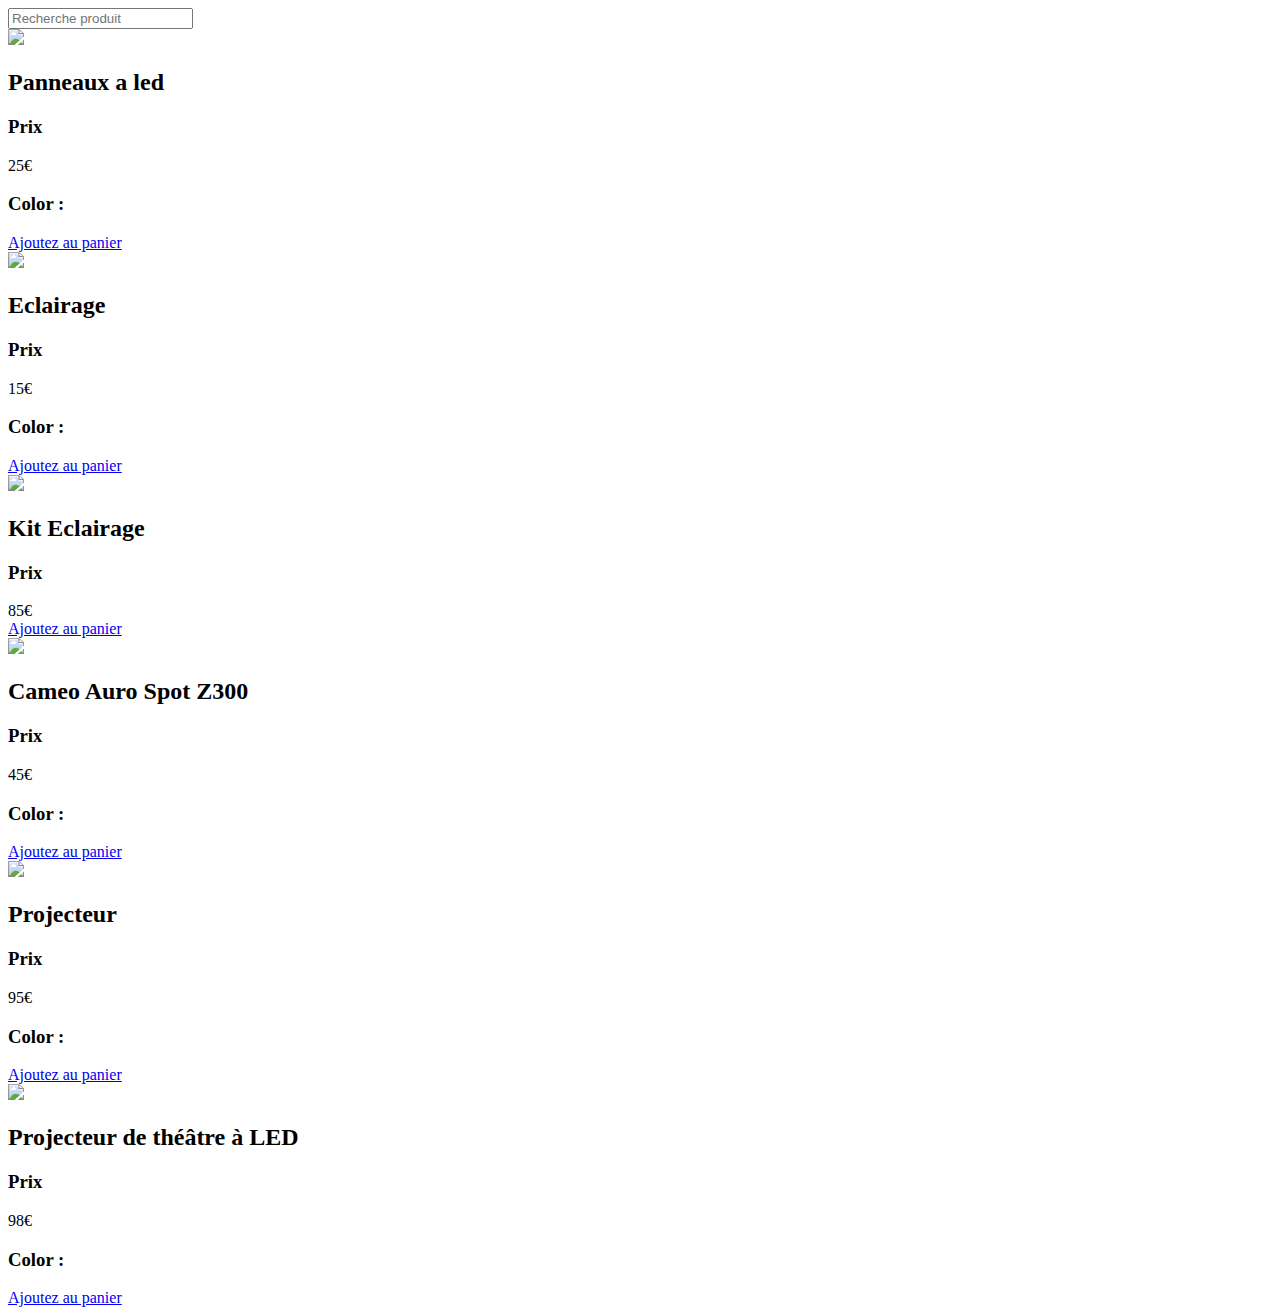
==== assets/pages/eclairage.html @ 100dc63b "projet" ====
<!DOCTYPE html>
<html lang="en">
<head>
    <meta charset="UTF-8">
    <meta http-equiv="X-UA-Compatible" content="IE=edge">
    <meta name="viewport" content="width=device-width, initial-scale=1.0">
    <title>Eclairage</title>
    <link rel="stylesheet" href="/Projet-ecommerce/assets/css/eclairage.css">
</head>
<body> 

    <header>
    <div class="input">
    <input id="searchbar" onkeyup="search()" type="text"
        name="search" placeholder="Recherche produit">
    </div>
    </header>
       
    <div class="container">
        <div class="card">
          <div class="imgBx">
            <img src="/Projet-ecommerce/assets/img/pannaux.jpg.png">
          </div>
          <div class="contentBx">
            <h2>Panneaux a led</h2>
            <div class="size">
              <h3>Prix</h3>
              <span>25€</span>
            </div>
            <div class="color">
              <h3>Color :</h3>
              <span></span>
              <span></span>
              <span></span>
            </div>
            <a href="#">Ajoutez au panier</a>
          </div>
        </div>

        <div class="card">
            <div class="imgBx">
              <img src="/Projet-ecommerce/assets/img/eclairage.png">
            </div>
            <div class="contentBx">
              <h2>Eclairage</h2>
              <div class="size">
                <h3>Prix</h3>
                <span>15€</span>
                
              </div>
              <div class="color">
                <h3>Color :</h3>
                <span></span>
                <span></span>
                <span></span>
              </div>
              <a href="#">Ajoutez au panier</a>
            </div>
        </div>
        <div class="card">
            <div class="imgBx">
              <img src="/Projet-ecommerce/assets/img/kit.png">
            </div>
            <div class="contentBx">
              <h2>Kit Eclairage</h2>
              <div class="size">
                <h3>Prix</h3>
                <span>85€</span>
                
              </div>
              <a href="#">Ajoutez au panier</a>
            </div>
        </div>
        <div class="card">
            <div class="imgBx">
              <img src="/Projet-ecommerce/assets/img/cameo.png">
            </div>
            <div class="contentBx">
              <h2>Cameo Auro Spot Z300</h2>
              <div class="size">
                <h3>Prix</h3>
                <span>45€</span>
                
              </div>
              <div class="color">
                <h3>Color :</h3>
                <span></span>
                <span></span>
                <span></span>
              </div>
              <a href="#">Ajoutez au panier</a>
            </div>
        </div>
        <div class="card">
            <div class="imgBx">
              <img src="/Projet-ecommerce/assets/img/projecteur.png">
            </div>
            <div class="contentBx">
              <h2>Projecteur</h2>
              <div class="size">
                <h3>Prix</h3>
                <span>95€</span>
                
              </div>
              <div class="color">
                <h3>Color :</h3>
                <span></span>
                <span></span>
                <span></span>
              </div>
              <a href="#">Ajoutez au panier</a>
            </div>
        </div>
        <div class="card">
            <div class="imgBx">
              <img src="/Projet-ecommerce/assets/img/cameo theatre.png">
            </div>
            <div class="contentBx">
              <h2>Projecteur de théâtre à LED</h2>
              <div class="size">
                <h3>Prix</h3>
                <span>98€</span>
                
              </div>
              <div class="color">
                <h3>Color :</h3>
                <span></span>
                <span></span>
                <span></span>
              </div>
              <a href="#">Ajoutez au panier</a>
            </div>
        </div>
      </div>
   <script src="/Projet-ecommerce/assets/js/eclairage.js"></script>
</body>
</html>
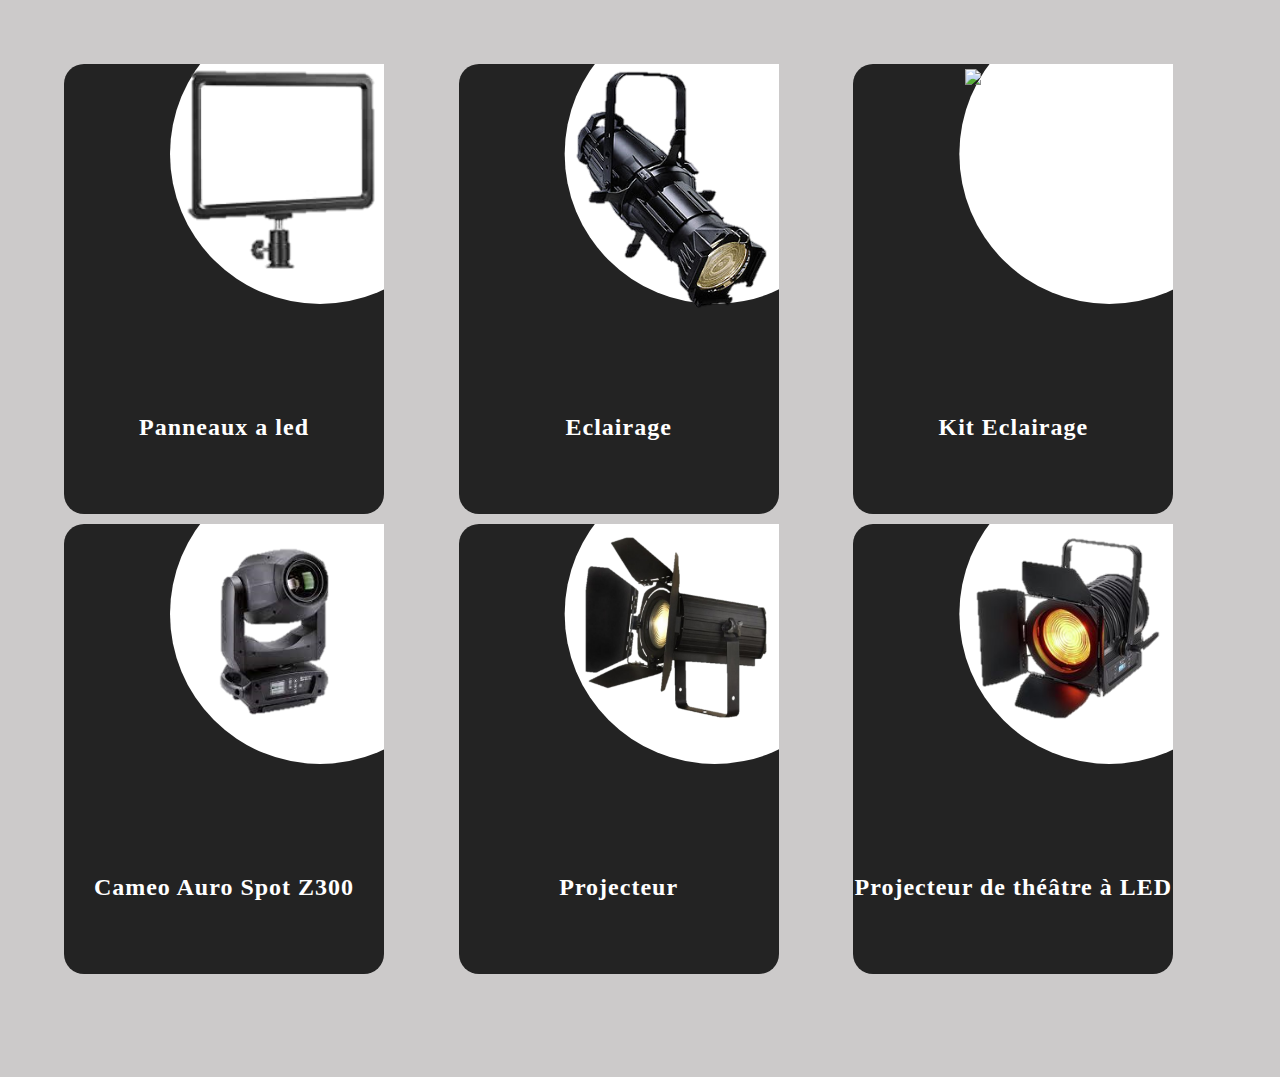
==== commit afd6f4e4: "structure change" ====
--- a/assets/pages/eclairage.html
+++ b/assets/pages/eclairage.html
@@ -5,21 +5,14 @@
     <meta http-equiv="X-UA-Compatible" content="IE=edge">
     <meta name="viewport" content="width=device-width, initial-scale=1.0">
     <title>Eclairage</title>
-    <link rel="stylesheet" href="/Projet-ecommerce/assets/css/eclairage.css">
+    <link rel="stylesheet" href="../css/eclairage.css">
 </head>
 <body> 
 
-    <header>
-    <div class="input">
-    <input id="searchbar" onkeyup="search()" type="text"
-        name="search" placeholder="Recherche produit">
-    </div>
-    </header>
-       
     <div class="container">
         <div class="card">
           <div class="imgBx">
-            <img src="/Projet-ecommerce/assets/img/pannaux.jpg.png">
+            <img src="../img/pannaux.jpg.png">
           </div>
           <div class="contentBx">
             <h2>Panneaux a led</h2>
@@ -39,7 +32,7 @@
 
         <div class="card">
             <div class="imgBx">
-              <img src="/Projet-ecommerce/assets/img/eclairage.png">
+              <img src="../img/eclairage.png">
             </div>
             <div class="contentBx">
               <h2>Eclairage</h2>
@@ -59,7 +52,7 @@
         </div>
         <div class="card">
             <div class="imgBx">
-              <img src="/Projet-ecommerce/assets/img/kit.png">
+              <img src="../css/kit.png">
             </div>
             <div class="contentBx">
               <h2>Kit Eclairage</h2>
@@ -73,7 +66,7 @@
         </div>
         <div class="card">
             <div class="imgBx">
-              <img src="/Projet-ecommerce/assets/img/cameo.png">
+              <img src="../img/cameo.png">
             </div>
             <div class="contentBx">
               <h2>Cameo Auro Spot Z300</h2>
@@ -93,7 +86,7 @@
         </div>
         <div class="card">
             <div class="imgBx">
-              <img src="/Projet-ecommerce/assets/img/projecteur.png">
+              <img src="../img/projecteur.png">
             </div>
             <div class="contentBx">
               <h2>Projecteur</h2>
@@ -113,7 +106,7 @@
         </div>
         <div class="card">
             <div class="imgBx">
-              <img src="/Projet-ecommerce/assets/img/cameo theatre.png">
+              <img src="../img/cameo theatre.png">
             </div>
             <div class="contentBx">
               <h2>Projecteur de théâtre à LED</h2>
@@ -132,6 +125,6 @@
             </div>
         </div>
       </div>
-   <script src="/Projet-ecommerce/assets/js/eclairage.js"></script>
+   <script src="../js/eclairage.js"></script>
 </body>
 </html>--- a/assets/css/eclairage.css
+++ b/assets/css/eclairage.css
@@ -0,0 +1,205 @@
+body{
+  margin: 0;
+  padding: 0;
+  background-color: rgb(204, 202, 202);
+}
+
+#searchbar{
+    margin-left: 30%;
+    padding:15px;
+    border-radius: 10px;
+  }
+
+  input[type=text] {
+     width: 30%;
+     -webkit-transition: width 0.15s ease-in-out;
+     transition: width 0.15s ease-in-out;
+  }
+
+  input[type=text]:focus {
+    width: 40%;
+  }
+  /* Fin barre de recherche */
+
+
+
+
+
+  .container{
+    padding: 5%;
+    position:relative;
+    display: grid;
+    grid-template-columns: 1fr 1fr 1fr;
+    gap: 10px 2em;
+ 
+  }
+  
+  .container .card{
+    position: relative;
+    width: 320px;
+    height: 450px;
+    background: #232323;
+    border-radius: 20px;
+    align-items:stretch;
+  }
+  
+  .container .card:before{
+    content: '';
+    position: absolute;
+    top: 0;
+    left: 0;
+    width: 100%;
+    height: 100%;
+    background: rgb(255, 255, 255);
+    clip-path: circle(150px at 80% 20%);
+    transition: 0.5s ease-in-out;
+  }
+  
+  .container .card:hover:before{
+    clip-path: circle(300px at 80% -20%);
+  }
+  
+  .container .card:after{
+    position: absolute;
+    top: 30%;
+    left: -20%;
+    font-size: 12em;
+    font-weight: 800;
+    font-style: italic;
+    color: rgba(255,255,25,0.05)
+  }
+  
+  .container .card .imgBx{
+    position: absolute;
+    top: 50%;
+    transform: translateY(-50%);
+    z-index: 10000;
+    width: 100%;
+    height: 220px;
+    transition: 0.5s;
+  }
+
+  
+  .container .card .imgBx img{
+    position:fixed;
+    left: 35%;
+    top: -50%;
+    transition-property: opacity, left;
+    width: 200px;
+  }
+  
+  .container .card .contentBx{
+    position: absolute;
+    bottom: 0;
+    width: 100%;
+    height: 100px;
+    text-align: center;
+    transition: 1s;
+    z-index: 10;
+  }
+  
+  .container .card:hover .contentBx{
+    height: 210px;
+  }
+  
+  .container .card .contentBx h2{
+    position: relative;
+    font-weight: 600;
+    letter-spacing: 1px;
+    color: #fff;
+    margin: 0;
+  }
+  
+  .container .card .contentBx .size, .container .card .contentBx .color {
+    display: flex;
+    justify-content: center;
+    align-items: center;
+    padding: 8px 20px;
+    transition: 0.5s;opacity: 0;
+    visibility: hidden;
+    padding-top: 0;
+    padding-bottom: 0;
+  }
+  
+  .container .card:hover .contentBx .size{
+    opacity: 1;
+    visibility: visible;
+    transition-delay: 0.5s;
+  }
+  
+  .container .card:hover .contentBx .color{
+    opacity: 1;
+    visibility: visible;
+    transition-delay: 0.6s;
+  }
+  
+  .container .card .contentBx .size h3, .container .card .contentBx .color h3{
+    color: #fff;
+    font-weight: 300;
+    font-size: 14px;
+    text-transform: uppercase;
+    letter-spacing: 2px;
+    margin-right: 10px;
+  }
+  
+  .container .card .contentBx .size span{
+    width: 26px;
+    height: 26px;
+    text-align: center;
+    line-height: 26px;
+    font-size: 18px;
+    display: inline-block;
+    color: #111;
+    background: #fff;
+    margin: 0 5px;
+    transition: 0.5s;
+    color: #111;
+    border-radius: 3px;
+    cursor: pointer;
+  }
+  
+
+  
+  .container .card .contentBx .color span{
+    width: 20px;
+    height: 20px;
+    background:antiquewhite;
+    border-radius: 50%;
+    margin: 0 5px;
+    cursor: pointer;
+  }
+  
+  .container .card .contentBx .color span:nth-child(2){
+    background: #ececec;
+  }
+  
+  .container .card .contentBx .color span:nth-child(3){
+    background: #000000;
+  }
+  
+  .container .card .contentBx .color span:nth-child(4){
+    background: #a12c2c;
+  }
+  
+  .container .card .contentBx a{
+    display: inline-block;
+    padding: 10px 20px;
+    background: #fff;
+    border-radius: 4px;
+    margin-top: 10px;
+    text-decoration: none;
+    font-weight: 600;
+    color: #111;
+    opacity: 0;
+    transform: translateY(50px);
+    transition: 0.5s;
+    margin-top: 0;
+  }
+  
+  .container .card:hover .contentBx a{
+    opacity: 1;
+    transform: translateY(0px);
+    transition-delay: 0.75s;
+    
+  }
+  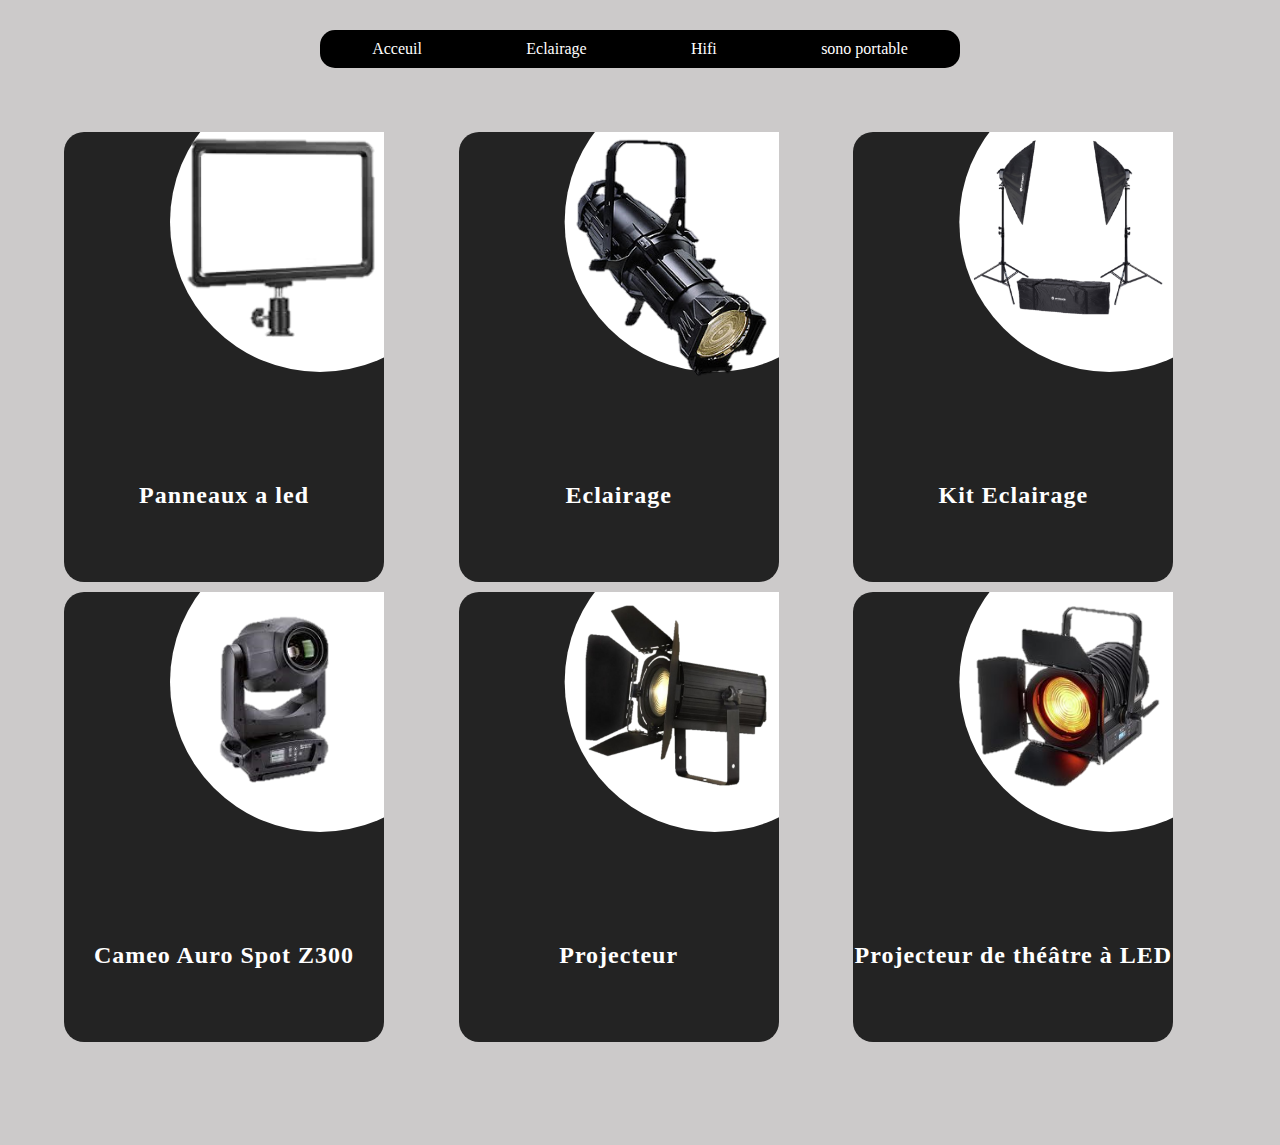
==== commit 104694d8: "Ajout de la navbar" ====
--- a/assets/pages/eclairage.html
+++ b/assets/pages/eclairage.html
@@ -8,6 +8,13 @@
     <link rel="stylesheet" href="../css/eclairage.css">
 </head>
 <body> 
+  <nav>
+    <div class="sub-nav"> <a href="../pages/acceuil.html">Acceuil</a> </div>
+    <div class="sub-nav"> <a href="../pages/eclairage.html">Eclairage</a> </div>
+    <div class="sub-nav"> <a href="../pages/hifi.html">Hifi</a> </div>
+    <div class="sub-nav"> <a href="../pages/sono.html">sono portable</a> </div>
+</nav>
+
 
     <div class="container">
         <div class="card">
@@ -52,7 +59,7 @@
         </div>
         <div class="card">
             <div class="imgBx">
-              <img src="../css/kit.png">
+              <img src="../img/kit.png">
             </div>
             <div class="contentBx">
               <h2>Kit Eclairage</h2>
--- a/assets/css/eclairage.css
+++ b/assets/css/eclairage.css
@@ -3,12 +3,28 @@
   padding: 0;
   background-color: rgb(204, 202, 202);
 }
-
-#searchbar{
-    margin-left: 30%;
-    padding:15px;
-    border-radius: 10px;
-  }
+nav{
+  margin-top: 30px;
+  margin-left: 25vw;
+  width: 50vw;
+  height: 38px;
+  border-radius: 15px;
+  display: flex;
+  justify-content: space-around;
+  background: black;
+  color: var(--font-color);
+  font-size: 1em;
+  font-weight: 500;
+}
+a{
+  color: white;
+  text-decoration: none;
+}
+.sub-nav{
+  margin-top: auto;
+  margin-bottom: auto;
+  cursor: pointer;
+}
 
   input[type=text] {
      width: 30%;
